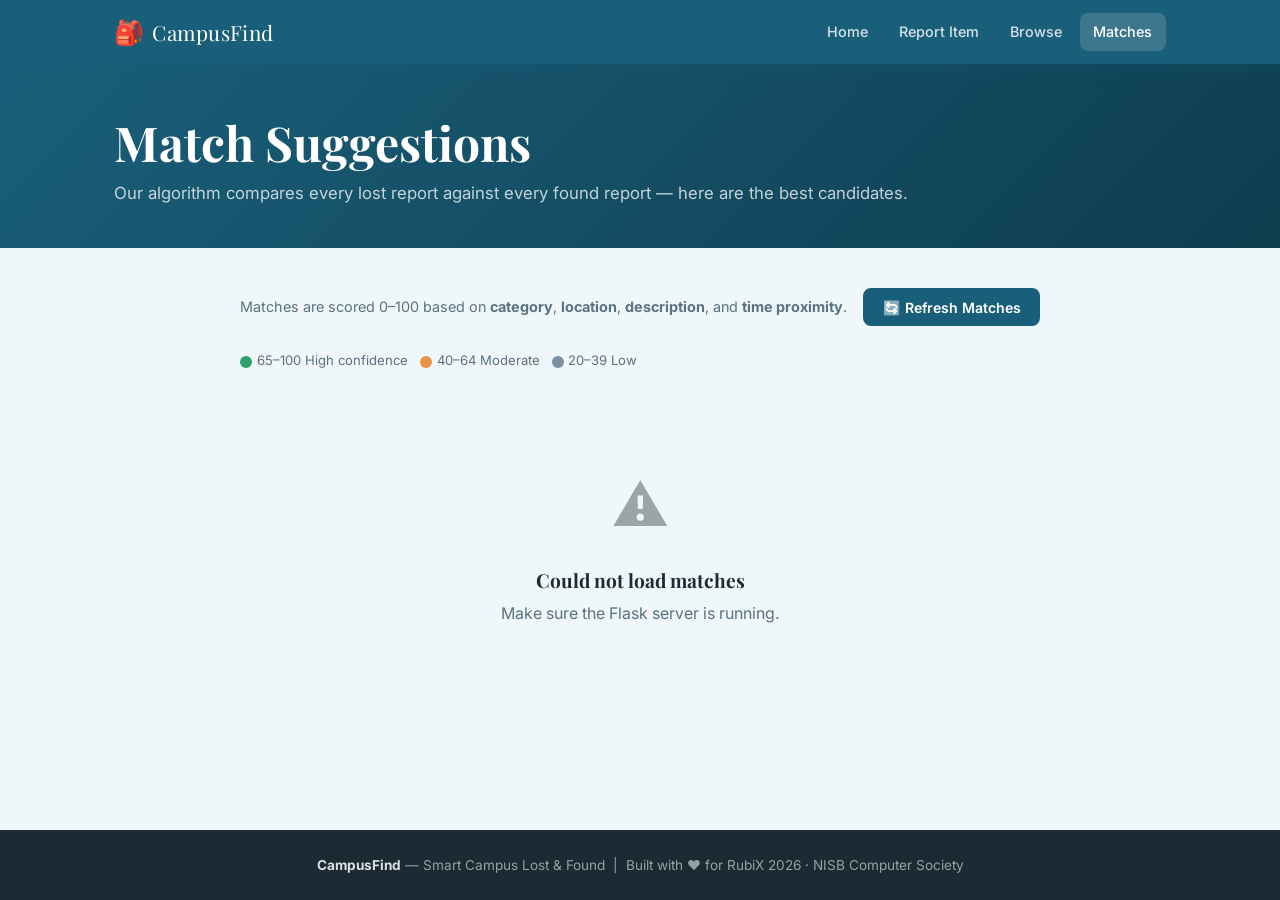
==== frontend/match.html @ 5a37fb2c "Initial commit - Campus Lost and Found" ====
<!DOCTYPE html>
<html lang="en">
<head>
  <meta charset="UTF-8">
  <meta name="viewport" content="width=device-width, initial-scale=1.0">
  <meta name="description" content="View intelligent match suggestions pairing lost and found items on campus.">
  <title>Match Suggestions — CampusFind</title>
  <link rel="stylesheet" href="style.css">
</head>
<body>

  <nav class="nav" role="navigation" aria-label="Main navigation">
    <div class="nav__inner">
      <a href="index.html" class="nav__logo"><span>🎒</span> CampusFind</a>
      <div class="nav__links">
        <a href="index.html">Home</a>
        <a href="report.html">Report Item</a>
        <a href="reports.html">Browse</a>
        <a href="match.html">Matches</a>
      </div>
    </div>
  </nav>

  <div class="page-header">
    <div class="container">
      <h1>Match Suggestions</h1>
      <p>Our algorithm compares every lost report against every found report — here are the best candidates.</p>
    </div>
  </div>

  <main class="container">

    <div style="display:flex;align-items:center;justify-content:space-between;flex-wrap:wrap;gap:1rem;margin-bottom:1.5rem">
      <p style="margin:0;color:var(--clr-muted);font-size:.9rem">
        Matches are scored 0–100 based on <strong>category</strong>, <strong>location</strong>,
        <strong>description</strong>, and <strong>time proximity</strong>.
      </p>
      <button class="btn btn-secondary" id="refresh-matches-btn" style="font-size:.88rem;padding:.55rem 1.1rem">
        🔄 Refresh Matches
      </button>
    </div>

    <!-- Score legend -->
    <div style="display:flex;gap:.75rem;flex-wrap:wrap;margin-bottom:1.5rem;font-size:.82rem;color:var(--clr-muted)">
      <span><span style="display:inline-block;width:12px;height:12px;border-radius:50%;background:#2e9e6e;vertical-align:middle;margin-right:.3rem"></span>65–100 High confidence</span>
      <span><span style="display:inline-block;width:12px;height:12px;border-radius:50%;background:#e8934a;vertical-align:middle;margin-right:.3rem"></span>40–64 Moderate</span>
      <span><span style="display:inline-block;width:12px;height:12px;border-radius:50%;background:#7a8fa0;vertical-align:middle;margin-right:.3rem"></span>20–39 Low</span>
    </div>

    <div class="grid-2" id="matches-grid" aria-live="polite">
      <!-- Populated by script.js -->
    </div>

  </main>


  <footer>
    <strong>CampusFind</strong> — Smart Campus Lost &amp; Found &nbsp;|&nbsp;
    Built with ❤️ for RubiX 2026 · NISB Computer Society
  </footer>
  <script src="script.js"></script>
</body>
</html>
---- frontend/style.css ----
/* ==========================================================================
   Smart Campus Lost & Found — Global Stylesheet
   Team Member 2 — Frontend
   --------------------------------------------------------------------------
   Color palette:
     Deep Teal      #1a5f7a  (primary brand)
     Mid Teal       #2d8ba5  (hover / active)
     Warm Amber     #e8934a  (accent / highlight)
     Soft Cream     #fef8f0  (page background)
     Dark Ink       #1c2b33  (headings / dark text)
     Muted Slate    #5a7282  (body text / secondary)
     Card White     #ffffff
     Border Grey    #dde6ea

   Fonts:
     Headings → "Playfair Display" (elegant serif — feels authoritative)
     Body     → "Inter" (clean, modern sans-serif — very readable)
   ========================================================================== */

@import url('https://fonts.googleapis.com/css2?family=Playfair+Display:wght@600;700&family=Inter:wght@300;400;500;600&display=swap');

/* ── CSS Custom Properties (design tokens) ─────────────────────────────── */
:root {
  --clr-primary:    #1a5f7a;
  --clr-primary-h:  #2d8ba5;
  --clr-accent:     #e8934a;
  --clr-accent-h:   #d97d33;
  --clr-bg:         #f0f7fa;
  --clr-card:       #ffffff;
  --clr-ink:        #1c2b33;
  --clr-muted:      #5a7282;
  --clr-border:     #dde6ea;
  --clr-lost:       #d94f4f;
  --clr-found:      #2e9e6e;
  --clr-lost-bg:    #fff0f0;
  --clr-found-bg:   #f0fff8;

  --font-head: 'Playfair Display', Georgia, serif;
  --font-body: 'Inter', system-ui, sans-serif;

  --radius-sm: 8px;
  --radius-md: 14px;
  --radius-lg: 22px;

  --shadow-sm:  0 2px 8px rgba(26,95,122,.08);
  --shadow-md:  0 6px 24px rgba(26,95,122,.12);
  --shadow-lg:  0 16px 48px rgba(26,95,122,.18);

  --transition: .25s cubic-bezier(.4,0,.2,1);
}

/* ── Reset & Base ───────────────────────────────────────────────────────── */
*, *::before, *::after { box-sizing: border-box; margin: 0; padding: 0; }

html { scroll-behavior: smooth; font-size: 16px; }

body {
  font-family: var(--font-body);
  background: var(--clr-bg);
  color: var(--clr-ink);
  line-height: 1.65;
  min-height: 100vh;
  display: flex;
  flex-direction: column;
}

img { max-width: 100%; display: block; }
a   { color: var(--clr-primary); text-decoration: none; }
a:hover { color: var(--clr-primary-h); }

/* ── Typography ─────────────────────────────────────────────────────────── */
h1, h2, h3, h4 { font-family: var(--font-head); line-height: 1.25; }
h1 { font-size: clamp(2rem, 4vw, 3rem);   color: var(--clr-ink); }
h2 { font-size: clamp(1.4rem, 3vw, 2rem); color: var(--clr-ink); }
h3 { font-size: 1.2rem; }
p  { color: var(--clr-muted); }

/* ── Layout Helpers ─────────────────────────────────────────────────────── */
.container { max-width: 1100px; margin: 0 auto; padding: 0 1.5rem; }
.flex      { display: flex; align-items: center; }
.grid-2    { display: grid; grid-template-columns: repeat(auto-fit, minmax(320px, 1fr)); gap: 1.5rem; }
.mt-1  { margin-top: .5rem; }
.mt-2  { margin-top: 1rem; }
.mt-3  { margin-top: 1.5rem; }
.mt-4  { margin-top: 2rem; }
.mb-1  { margin-bottom: .5rem; }
.mb-2  { margin-bottom: 1rem; }
.text-center { text-align: center; }

/* ── Navigation ─────────────────────────────────────────────────────────── */
.nav {
  background: var(--clr-primary);
  box-shadow: 0 2px 16px rgba(26,95,122,.3);
  position: sticky; top: 0; z-index: 100;
}
.nav__inner {
  display: flex; align-items: center; justify-content: space-between;
  height: 64px; padding: 0 1.5rem;
  max-width: 1100px; margin: 0 auto;
}
.nav__logo {
  font-family: var(--font-head);
  font-size: 1.3rem;
  color: #fff;
  display: flex; align-items: center; gap: .5rem;
  letter-spacing: .02em;
}
.nav__logo span { font-size: 1.5rem; }
.nav__links { display: flex; gap: .25rem; }
.nav__links a {
  color: rgba(255,255,255,.82);
  font-size: .9rem;
  font-weight: 500;
  padding: .45rem .85rem;
  border-radius: var(--radius-sm);
  transition: background var(--transition), color var(--transition);
}
.nav__links a:hover,
.nav__links a.active {
  background: rgba(255,255,255,.15);
  color: #fff;
}

/* ── Hero Section ───────────────────────────────────────────────────────── */
.hero {
  background: linear-gradient(135deg, var(--clr-primary) 0%, #0e3d4f 100%);
  color: #fff;
  padding: 5rem 1.5rem;
  text-align: center;
  position: relative;
  overflow: hidden;
}
.hero::before {
  content: "";
  position: absolute; inset: 0;
  background: url("data:image/svg+xml,%3Csvg width='60' height='60' viewBox='0 0 60 60' xmlns='http://www.w3.org/2000/svg'%3E%3Cg fill='none' fill-rule='evenodd'%3E%3Cg fill='%23ffffff' fill-opacity='0.04'%3E%3Cpath d='M36 34v-4h-2v4h-4v2h4v4h2v-4h4v-2h-4zm0-30V0h-2v4h-4v2h4v4h2V6h4V4h-4zM6 34v-4H4v4H0v2h4v4h2v-4h4v-2H6zM6 4V0H4v4H0v2h4v4h2V6h4V4H6z'/%3E%3C/g%3E%3C/g%3E%3C/svg%3E");
}
.hero__content { position: relative; max-width: 680px; margin: 0 auto; }
.hero h1 { color: #fff; font-size: clamp(2.2rem, 5vw, 3.5rem); margin-bottom: 1rem; }
.hero p  { color: rgba(255,255,255,.8); font-size: 1.15rem; margin-bottom: 2rem; }
.hero__cta {
  display: flex; gap: 1rem; justify-content: center; flex-wrap: wrap;
}

/* ── Buttons ────────────────────────────────────────────────────────────── */
.btn {
  display: inline-flex; align-items: center; gap: .5rem;
  padding: .75rem 1.75rem;
  border-radius: var(--radius-sm);
  border: 2px solid transparent;
  font-family: var(--font-body);
  font-size: .95rem;
  font-weight: 600;
  cursor: pointer;
  transition: all var(--transition);
  position: relative; overflow: hidden;
}
.btn::after {
  content: "";
  position: absolute; inset: 0;
  background: rgba(255,255,255,.12);
  opacity: 0;
  transition: opacity var(--transition);
}
.btn:hover::after { opacity: 1; }

.btn-primary {
  background: var(--clr-accent);
  color: #fff;
  border-color: var(--clr-accent);
  box-shadow: 0 4px 16px rgba(232,147,74,.35);
}
.btn-primary:hover {
  background: var(--clr-accent-h);
  border-color: var(--clr-accent-h);
  transform: translateY(-2px);
  box-shadow: 0 8px 24px rgba(232,147,74,.45);
}

.btn-outline {
  background: transparent;
  color: #fff;
  border-color: rgba(255,255,255,.6);
}
.btn-outline:hover {
  background: rgba(255,255,255,.12);
  border-color: #fff;
  transform: translateY(-2px);
}

.btn-secondary {
  background: var(--clr-primary);
  color: #fff;
  border-color: var(--clr-primary);
}
.btn-secondary:hover {
  background: var(--clr-primary-h);
  border-color: var(--clr-primary-h);
  transform: translateY(-2px);
}

.btn-danger {
  background: var(--clr-lost);
  color: #fff;
  border-color: var(--clr-lost);
}
.btn-danger:hover { background: #c44040; transform: translateY(-2px); }

.btn-success {
  background: var(--clr-found);
  color: #fff;
  border-color: var(--clr-found);
}
.btn-success:hover { background: #267e58; transform: translateY(-2px); }

.btn:disabled {
  opacity: .55; cursor: not-allowed; transform: none !important;
}

/* Loading spinner inside button */
.btn .spinner {
  width: 16px; height: 16px;
  border: 2px solid rgba(255,255,255,.4);
  border-top-color: #fff;
  border-radius: 50%;
  animation: spin .7s linear infinite;
  display: none;
}
.btn.loading .spinner { display: inline-block; }
.btn.loading .btn-text { opacity: .5; }

/* ── Cards ──────────────────────────────────────────────────────────────── */
.card {
  background: var(--clr-card);
  border-radius: var(--radius-md);
  box-shadow: var(--shadow-sm);
  border: 1px solid var(--clr-border);
  overflow: hidden;
  transition: box-shadow var(--transition), transform var(--transition);
}
.card:hover {
  box-shadow: var(--shadow-md);
  transform: translateY(-3px);
}
.card__img {
  width: 100%; height: 180px;
  object-fit: cover;
  background: var(--clr-bg);
}
.card__img-placeholder {
  width: 100%; height: 180px;
  background: linear-gradient(135deg, #e8f4f8 0%, #d0e8f0 100%);
  display: flex; flex-direction: column;
  align-items: center; justify-content: center;
  gap: .5rem;
  color: var(--clr-muted);
  font-size: .9rem;
}
.card__img-placeholder .icon { font-size: 2.5rem; opacity: .5; }
.card__body { padding: 1.25rem; }
.card__tag {
  display: inline-flex; align-items: center; gap: .3rem;
  font-size: .75rem; font-weight: 600; letter-spacing: .06em;
  text-transform: uppercase;
  padding: .25rem .65rem;
  border-radius: 99px;
  margin-bottom: .75rem;
}
.card__tag.lost  { background: var(--clr-lost-bg);  color: var(--clr-lost);  }
.card__tag.found { background: var(--clr-found-bg); color: var(--clr-found); }

.card__title { font-size: 1.05rem; margin-bottom: .35rem; color: var(--clr-ink); }
.card__meta {
  display: flex; flex-direction: column; gap: .3rem;
  font-size: .83rem; color: var(--clr-muted); margin-top: .5rem;
}
.card__meta span { display: flex; align-items: center; gap: .4rem; }

/* Fade-in / slide-up for report cards */
@keyframes cardReveal {
  from { opacity: 0; transform: translateY(22px); }
  to   { opacity: 1; transform: translateY(0); }
}
.card-anim {
  opacity: 0;
  animation: cardReveal .45s ease forwards;
}

/* ── Page Header ────────────────────────────────────────────────────────── */
.page-header {
  background: linear-gradient(135deg, var(--clr-primary) 0%, #0e3d4f 100%);
  color: #fff;
  padding: 3rem 1.5rem 2.5rem;
  margin-bottom: 2.5rem;
}
.page-header h1 { color: #fff; margin-bottom: .5rem; }
.page-header p  { color: rgba(255,255,255,.75); font-size: 1.05rem; margin: 0; }

/* ── Form ───────────────────────────────────────────────────────────────── */
.form-card {
  background: var(--clr-card);
  border-radius: var(--radius-lg);
  box-shadow: var(--shadow-md);
  padding: 2.5rem;
  max-width: 720px;
  margin: 0 auto 3rem;
}

.form-row    { display: grid; gap: 1.25rem; margin-bottom: 1.25rem; }
.form-row-2  { grid-template-columns: 1fr 1fr; }
@media (max-width: 600px) { .form-row-2 { grid-template-columns: 1fr; } }

.form-group { display: flex; flex-direction: column; gap: .4rem; }

label {
  font-size: .85rem;
  font-weight: 600;
  color: var(--clr-ink);
  letter-spacing: .03em;
}

input[type="text"],
input[type="datetime-local"],
input[type="file"],
select,
textarea {
  font-family: var(--font-body);
  font-size: .95rem;
  color: var(--clr-ink);
  background: #fff;
  border: 1.5px solid var(--clr-border);
  border-radius: var(--radius-sm);
  padding: .7rem 1rem;
  width: 100%;
  transition: border-color var(--transition), box-shadow var(--transition);
  outline: none;
}
input:focus, select:focus, textarea:focus {
  border-color: var(--clr-primary);
  box-shadow: 0 0 0 3px rgba(26,95,122,.12);
}
textarea { resize: vertical; min-height: 110px; }

/* Type toggle (Lost / Found radio tabs) */
.type-toggle {
  display: flex; gap: .75rem;
  background: var(--clr-bg);
  border-radius: var(--radius-md);
  padding: .4rem;
  margin-bottom: 1.25rem;
}
.type-toggle label {
  flex: 1;
  display: flex; align-items: center; justify-content: center; gap: .5rem;
  padding: .7rem;
  border-radius: var(--radius-sm);
  cursor: pointer;
  font-size: .95rem;
  transition: background var(--transition), color var(--transition), box-shadow var(--transition);
  color: var(--clr-muted);
  letter-spacing: 0;
}
.type-toggle input[type="radio"] { display: none; }
.type-toggle input:checked + label.toggle-lost {
  background: var(--clr-lost);
  color: #fff;
  box-shadow: 0 4px 12px rgba(217,79,79,.3);
}
.type-toggle input:checked + label.toggle-found {
  background: var(--clr-found);
  color: #fff;
  box-shadow: 0 4px 12px rgba(46,158,110,.3);
}

/* Image upload preview */
.upload-area {
  border: 2px dashed var(--clr-border);
  border-radius: var(--radius-md);
  padding: 1.5rem;
  text-align: center;
  cursor: pointer;
  transition: border-color var(--transition), background var(--transition);
}
.upload-area:hover, .upload-area.drag-over {
  border-color: var(--clr-primary);
  background: rgba(26,95,122,.04);
}
.upload-area .upload-icon { font-size: 2rem; margin-bottom: .5rem; }
.upload-preview {
  width: 100%; max-height: 200px; object-fit: cover;
  border-radius: var(--radius-sm); display: none; margin-top: .75rem;
}

/* Success toast */
.toast {
  position: fixed; bottom: 2rem; right: 2rem;
  background: var(--clr-found);
  color: #fff;
  padding: 1rem 1.5rem;
  border-radius: var(--radius-md);
  box-shadow: var(--shadow-md);
  font-weight: 600;
  display: flex; align-items: center; gap: .6rem;
  transform: translateY(6rem);
  opacity: 0;
  transition: all .4s cubic-bezier(.4,0,.2,1);
  z-index: 999;
}
.toast.show { transform: translateY(0); opacity: 1; }
.toast.error { background: var(--clr-lost); }

/* ── Filter Bar (Browse page) ───────────────────────────────────────────── */
.filter-bar {
  display: flex; align-items: center; gap: 1rem; flex-wrap: wrap;
  background: var(--clr-card);
  border: 1px solid var(--clr-border);
  border-radius: var(--radius-md);
  padding: 1rem 1.25rem;
  margin-bottom: 1.75rem;
  box-shadow: var(--shadow-sm);
}
.filter-bar label { font-size: .85rem; font-weight: 600; white-space: nowrap; }
.filter-bar select {
  width: auto;
  padding: .5rem .9rem;
  font-size: .9rem;
}
.filter-chip {
  padding: .45rem .9rem;
  border-radius: 99px;
  border: 1.5px solid var(--clr-border);
  background: #fff;
  font-size: .85rem;
  font-weight: 500;
  cursor: pointer;
  transition: all var(--transition);
  color: var(--clr-muted);
}
.filter-chip:hover   { border-color: var(--clr-primary); color: var(--clr-primary); }
.filter-chip.active  { background: var(--clr-primary); color: #fff; border-color: var(--clr-primary); }
.filter-chip.lost    { border-color: var(--clr-lost);  }
.filter-chip.lost.active  { background: var(--clr-lost);  border-color: var(--clr-lost);  color: #fff; }
.filter-chip.found   { border-color: var(--clr-found); }
.filter-chip.found.active { background: var(--clr-found); border-color: var(--clr-found); color: #fff; }

/* ── Match Cards ────────────────────────────────────────────────────────── */
.match-card {
  background: var(--clr-card);
  border-radius: var(--radius-md);
  box-shadow: var(--shadow-sm);
  border: 1px solid var(--clr-border);
  padding: 1.5rem;
  transition: box-shadow var(--transition), transform var(--transition);
}
.match-card:hover { box-shadow: var(--shadow-md); transform: translateY(-2px); }

.match-score-ring {
  width: 64px; height: 64px;
  border-radius: 50%;
  display: flex; flex-direction: column;
  align-items: center; justify-content: center;
  font-weight: 700;
  font-size: 1.1rem;
  color: #fff;
  flex-shrink: 0;
}
.match-score-ring.high   { background: linear-gradient(135deg, #2e9e6e, #1a7a52); }
.match-score-ring.medium { background: linear-gradient(135deg, #e8934a, #c97a30); }
.match-score-ring.low    { background: linear-gradient(135deg, #7a8fa0, #5a7282); }

.match-pair {
  display: flex; gap: 1rem; align-items: center; flex: 1; min-width: 0;
}
.match-item-box {
  flex: 1;
  border-radius: var(--radius-sm);
  padding: .75rem 1rem;
}
.match-item-box.lost  { background: var(--clr-lost-bg);  border-left: 3px solid var(--clr-lost);  }
.match-item-box.found { background: var(--clr-found-bg); border-left: 3px solid var(--clr-found); }
.match-arrow { font-size: 1.4rem; color: var(--clr-muted); flex-shrink: 0; }

/* ── Match Detail Page ──────────────────────────────────────────────────── */
.match-detail {
  max-width: 860px; margin: 0 auto 3rem;
  display: flex; flex-direction: column; gap: 1.5rem;
}

/* Score meter (animated progress bar) */
.score-meter {
  background: var(--clr-card);
  border-radius: var(--radius-md);
  box-shadow: var(--shadow-sm);
  border: 1px solid var(--clr-border);
  padding: 2rem;
  text-align: center;
}
.score-meter__label { font-size: .85rem; font-weight: 600; color: var(--clr-muted); text-transform: uppercase; letter-spacing: .08em; margin-bottom: .75rem; }
.score-meter__number {
  font-family: var(--font-head);
  font-size: 4.5rem;
  line-height: 1;
  color: var(--clr-primary);
  margin-bottom: 1rem;
}
.score-bar-track {
  height: 14px;
  background: var(--clr-bg);
  border-radius: 99px;
  overflow: hidden;
}
.score-bar-fill {
  height: 100%;
  border-radius: 99px;
  width: 0;  /* Starts at 0; JS animates to actual score% */
  transition: width 1.2s cubic-bezier(.4,0,.2,1);
}
.score-bar-fill.high   { background: linear-gradient(90deg, #2e9e6e, #56c99a); }
.score-bar-fill.medium { background: linear-gradient(90deg, #e8934a, #f0b072); }
.score-bar-fill.low    { background: linear-gradient(90deg, #7a8fa0, #a0b5c2); }

/* Reasons pills */
.reasons-list { display: flex; flex-wrap: wrap; gap: .5rem; justify-content: center; margin-top: 1rem; }
.reason-pill {
  background: rgba(26,95,122,.08);
  color: var(--clr-primary);
  border: 1px solid rgba(26,95,122,.18);
  border-radius: 99px;
  padding: .35rem .85rem;
  font-size: .82rem;
  font-weight: 500;
}

/* Side-by-side item comparison */
.comparison-grid {
  display: grid;
  grid-template-columns: 1fr auto 1fr;
  gap: 1rem;
  align-items: start;
}
@media (max-width: 640px) {
  .comparison-grid { grid-template-columns: 1fr; }
  .comparison-vs   { display: none; }
}
.comparison-vs {
  display: flex; align-items: center; justify-content: center;
  width: 48px; height: 48px; margin-top: 80px;
  background: var(--clr-primary);
  color: #fff;
  border-radius: 50%;
  font-weight: 700;
  font-size: .9rem;
  flex-shrink: 0;
}
.comparison-box {
  background: var(--clr-card);
  border-radius: var(--radius-md);
  box-shadow: var(--shadow-sm);
  border: 1px solid var(--clr-border);
  overflow: hidden;
}
.comparison-box__header {
  padding: 1rem 1.25rem .75rem;
}
.comparison-box__header.lost  { background: var(--clr-lost-bg);  }
.comparison-box__header.found { background: var(--clr-found-bg); }
.comparison-box__img { width: 100%; height: 200px; object-fit: cover; background: var(--clr-bg); }
.comparison-box__body { padding: 1.25rem; }
.comparison-box__field { margin-bottom: .75rem; }
.comparison-box__field .field-label {
  font-size: .75rem; font-weight: 700;
  color: var(--clr-muted); text-transform: uppercase; letter-spacing: .08em;
  margin-bottom: .2rem;
}
.comparison-box__field .field-value { font-size: .95rem; color: var(--clr-ink); }

/* Action buttons row */
.action-row {
  display: flex; gap: 1rem; justify-content: center; flex-wrap: wrap;
  padding: 1.5rem;
  background: var(--clr-card);
  border-radius: var(--radius-md);
  box-shadow: var(--shadow-sm);
  border: 1px solid var(--clr-border);
}

/* Status badge */
.status-badge {
  display: inline-flex; align-items: center; gap: .4rem;
  font-size: .8rem; font-weight: 700; letter-spacing: .06em; text-transform: uppercase;
  padding: .3rem .8rem;
  border-radius: 99px;
}
.status-badge.pending  { background: #fff9ec; color: #c67c00; border: 1px solid #f0d98a; }
.status-badge.verified { background: var(--clr-found-bg); color: var(--clr-found); border: 1px solid #a7e7cc; }
.status-badge.rejected { background: var(--clr-lost-bg);  color: var(--clr-lost);  border: 1px solid #f5c0c0; }

/* ── Stats strip (home page) ────────────────────────────────────────────── */
.stats-strip {
  display: flex; gap: 1.5rem; flex-wrap: wrap;
  justify-content: center;
  padding: 2rem 1.5rem;
  background: var(--clr-card);
  border-bottom: 1px solid var(--clr-border);
}
.stat-item { text-align: center; }
.stat-item__num {
  font-family: var(--font-head);
  font-size: 2.2rem;
  color: var(--clr-primary);
  line-height: 1;
}
.stat-item__lbl { font-size: .8rem; color: var(--clr-muted); font-weight: 500; margin-top: .2rem; }

/* ── How It Works section ───────────────────────────────────────────────── */
.how-section {
  padding: 4rem 1.5rem;
  background: var(--clr-bg);
}
.how-section h2 { text-align: center; margin-bottom: .5rem; }
.how-section > .sub { text-align: center; margin-bottom: 2.5rem; }

.steps-grid {
  display: grid;
  grid-template-columns: repeat(auto-fit, minmax(220px, 1fr));
  gap: 1.5rem;
  max-width: 1100px;
  margin: 0 auto;
}
.step-card {
  background: var(--clr-card);
  border-radius: var(--radius-md);
  padding: 1.75rem 1.5rem;
  box-shadow: var(--shadow-sm);
  border: 1px solid var(--clr-border);
  text-align: center;
  transition: transform var(--transition), box-shadow var(--transition);
}
.step-card:hover { transform: translateY(-4px); box-shadow: var(--shadow-md); }
.step-card__icon {
  width: 60px; height: 60px;
  border-radius: 50%;
  background: linear-gradient(135deg, var(--clr-primary), #2d8ba5);
  color: #fff;
  font-size: 1.6rem;
  display: flex; align-items: center; justify-content: center;
  margin: 0 auto 1rem;
}
.step-card h3 { font-size: 1rem; margin-bottom: .5rem; color: var(--clr-ink); }
.step-card p  { font-size: .88rem; }

/* ── Empty state ────────────────────────────────────────────────────────── */
.empty-state {
  text-align: center;
  padding: 4rem 1rem;
  grid-column: 1 / -1;
}
.empty-state__icon { font-size: 3.5rem; margin-bottom: 1rem; opacity: .4; }
.empty-state h3 { margin-bottom: .5rem; }

/* ── Footer ─────────────────────────────────────────────────────────────── */
footer {
  background: var(--clr-ink);
  color: rgba(255,255,255,.55);
  text-align: center;
  padding: 1.5rem;
  font-size: .85rem;
  margin-top: auto;
}
footer strong { color: rgba(255,255,255,.85); }

/* ── Loading skeleton ───────────────────────────────────────────────────── */
@keyframes shimmer {
  from { background-position: -400px 0; }
  to   { background-position:  400px 0; }
}
.skeleton {
  background: linear-gradient(90deg, #e8edf0 25%, #f5f7f9 50%, #e8edf0 75%);
  background-size: 800px 100%;
  animation: shimmer 1.4s infinite;
  border-radius: var(--radius-sm);
}

/* ── Spinner ─────────────────────────────────────────────────────────────── */
@keyframes spin { to { transform: rotate(360deg); } }

/* ── Utility ─────────────────────────────────────────────────────────────── */
.hidden { display: none !important; }
.sr-only {
  position: absolute; width: 1px; height: 1px;
  padding: 0; margin: -1px; overflow: hidden;
  clip: rect(0,0,0,0); white-space: nowrap; border: 0;
}

/* ── Responsive tweaks ──────────────────────────────────────────────────── */
@media (max-width: 768px) {
  .nav__links { gap: 0; }
  .nav__links a { padding: .4rem .55rem; font-size: .82rem; }
  .form-card { padding: 1.5rem; }
  .match-pair { flex-direction: column; }
  .action-row { flex-direction: column; }
}
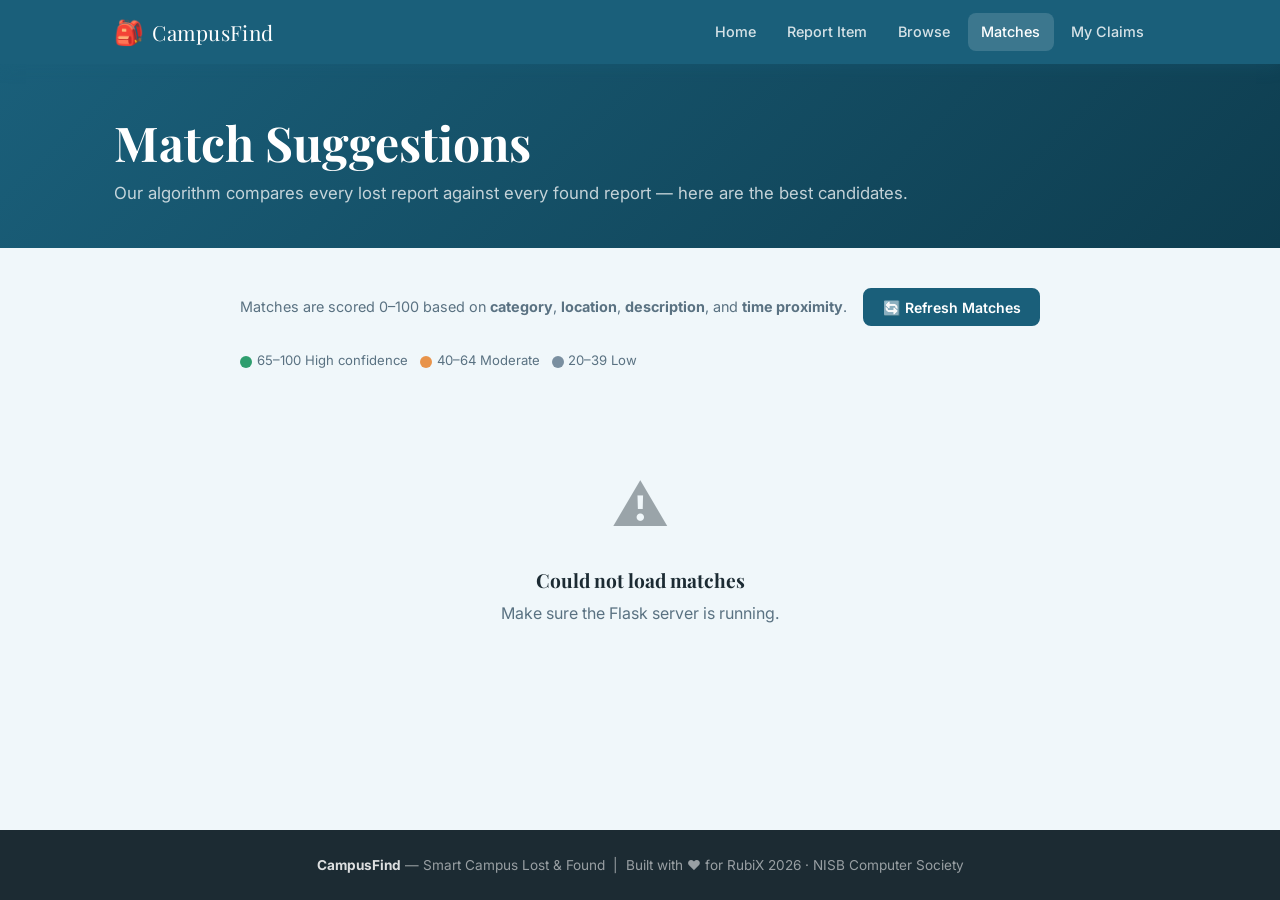
==== commit f8496767: "feat: add authentication and secure claim workflow" ====
--- a/frontend/match.html
+++ b/frontend/match.html
@@ -17,6 +17,8 @@
         <a href="report.html">Report Item</a>
         <a href="reports.html">Browse</a>
         <a href="match.html">Matches</a>
+        <a href="claims.html">My Claims</a>
+        <div class="nav__auth" id="nav-auth"></div>
       </div>
     </div>
   </nav>
--- a/frontend/style.css
+++ b/frontend/style.css
@@ -700,3 +700,243 @@
   .match-pair { flex-direction: column; }
   .action-row { flex-direction: column; }
 }
+
+/* ==========================================================================
+   AUTH — Nav bar user area
+   ========================================================================== */
+.nav__auth {
+  display: flex;
+  align-items: center;
+  gap: .5rem;
+  margin-left: .25rem;
+}
+.nav__user {
+  font-size: .85rem;
+  font-weight: 600;
+  color: var(--clr-primary);
+  white-space: nowrap;
+}
+.nav__logout-btn {
+  padding: .35rem .8rem;
+  font-size: .8rem;
+  cursor: pointer;
+  border-radius: var(--radius-sm);
+  border: 1.5px solid var(--clr-border);
+  background: transparent;
+  color: var(--clr-muted);
+  transition: background var(--transition), color var(--transition);
+}
+.nav__logout-btn:hover { background: var(--clr-primary); color: #fff; border-color: var(--clr-primary); }
+
+/* ==========================================================================
+   AUTH — Login / Register card
+   ========================================================================== */
+.auth-card {
+  max-width: 440px;
+  margin: 2.5rem auto 4rem;
+  background: var(--clr-card);
+  border: 1px solid var(--clr-border);
+  border-radius: var(--radius-lg);
+  padding: 2.5rem 2rem;
+  box-shadow: var(--shadow-md);
+}
+.auth-submit-btn {
+  width: 100%;
+  justify-content: center;
+  font-size: 1rem;
+  padding: .9rem;
+  margin-top: .5rem;
+}
+.auth-switch {
+  text-align: center;
+  margin-top: 1.5rem;
+  font-size: .9rem;
+  color: var(--clr-muted);
+}
+.auth-switch a { color: var(--clr-primary); font-weight: 600; text-decoration: none; }
+.auth-switch a:hover { text-decoration: underline; }
+
+/* ==========================================================================
+   CLAIMS — Page sections
+   ========================================================================== */
+.claims-section h2 {
+  font-size: 1.3rem;
+  margin-bottom: .25rem;
+}
+.claims-section__sub {
+  color: var(--clr-muted);
+  font-size: .9rem;
+  margin-bottom: 1.25rem;
+}
+
+/* Claim card */
+.claim-card {
+  background: var(--clr-card);
+  border: 1px solid var(--clr-border);
+  border-radius: var(--radius-md);
+  padding: 1.25rem 1.5rem;
+  margin-bottom: 1rem;
+  box-shadow: var(--shadow-sm);
+  transition: transform var(--transition), box-shadow var(--transition);
+}
+.claim-card:hover { transform: translateY(-2px); box-shadow: var(--shadow-md); }
+.claim-card__header {
+  display: flex;
+  align-items: flex-start;
+  justify-content: space-between;
+  gap: 1rem;
+}
+.claim-card__item {
+  font-weight: 700;
+  font-size: 1.05rem;
+  color: var(--clr-heading);
+}
+.claim-card__meta {
+  font-size: .83rem;
+  color: var(--clr-muted);
+  margin-top: .2rem;
+}
+.claim-card__sub {
+  font-size: .8rem;
+  color: var(--clr-muted);
+  margin-top: .5rem;
+}
+
+/* Status badges for claims */
+.claim-status-badge {
+  display: inline-block;
+  padding: .28rem .75rem;
+  border-radius: 999px;
+  font-size: .78rem;
+  font-weight: 700;
+  white-space: nowrap;
+  letter-spacing: .03em;
+}
+.claim-status--pending  { background: #fff8e1; color: #b45309; border: 1px solid #fcd34d; }
+.claim-status--verified { background: #d1fae5; color: #065f46; border: 1px solid #6ee7b7; }
+.claim-status--returned { background: #ede9fe; color: #4c1d95; border: 1px solid #c4b5fd; }
+
+/* Verify code input */
+.verify-code-input {
+  padding: .6rem .9rem;
+  border: 1.5px solid var(--clr-border);
+  border-radius: var(--radius-sm);
+  background: var(--clr-bg);
+  color: var(--clr-heading);
+  transition: border-color var(--transition);
+}
+.verify-code-input:focus {
+  outline: none;
+  border-color: var(--clr-primary);
+  box-shadow: 0 0 0 3px rgba(26,95,122,.15);
+}
+
+/* ==========================================================================
+   CLAIM CODE REVEAL BOX (shown once on match detail after claiming)
+   ========================================================================== */
+.claim-code-box {
+  background: linear-gradient(135deg, #1a1a2e, #16213e);
+  border: 1px solid #7c3aed;
+  border-radius: var(--radius-md);
+  padding: 1.5rem;
+  color: #e2e8f0;
+  text-align: center;
+  box-shadow: 0 0 24px rgba(124,58,237,.3);
+}
+.claim-code-box__title {
+  font-size: 1.15rem;
+  font-weight: 700;
+  margin-bottom: .3rem;
+  color: #a78bfa;
+}
+.claim-code-reveal {
+  font-family: 'Courier New', monospace;
+  font-size: 2rem;
+  font-weight: 700;
+  letter-spacing: .35em;
+  color: #7c3aed;
+  background: #0f0f23;
+  border: 2px dashed #7c3aed;
+  border-radius: var(--radius-sm);
+  padding: .75rem 1.5rem;
+  display: inline-block;
+  margin: .4rem 0;
+  user-select: all;
+  cursor: copy;
+}
+
+/* ==========================================================================
+   CONTACT BUTTON + CONTACT CARD
+   ========================================================================== */
+
+.btn-contact {
+  display: inline-flex;
+  align-items: center;
+  gap: .45rem;
+  padding: .45rem 1rem;
+  font-size: .85rem;
+  font-weight: 600;
+  border-radius: var(--radius-sm);
+  border: 1.5px solid #7c3aed;
+  background: transparent;
+  color: #7c3aed;
+  cursor: pointer;
+  transition: background var(--transition), color var(--transition), transform var(--transition);
+}
+.btn-contact:hover { background: #7c3aed; color: #fff; transform: translateY(-1px); }
+.btn-contact:disabled { opacity: .5; cursor: not-allowed; transform: none; }
+
+.claim-contact-row { margin-top: .75rem; }
+
+.contact-card {
+  background: linear-gradient(135deg, #1e1b4b, #2e1065);
+  border: 1px solid #7c3aed;
+  border-radius: var(--radius-md);
+  padding: 1.1rem 1.25rem;
+  margin-top: .25rem;
+  box-shadow: 0 0 18px rgba(124,58,237,.2);
+}
+.contact-card__header {
+  display: flex;
+  align-items: center;
+  gap: .5rem;
+  margin-bottom: .65rem;
+  flex-wrap: wrap;
+}
+.contact-card__icon { font-size: 1.15rem; }
+.contact-card__label { font-weight: 700; font-size: .9rem; color: #a78bfa; }
+.contact-card__privacy {
+  margin-left: auto;
+  font-size: .72rem;
+  color: #6d6aff;
+  background: rgba(109,106,255,.15);
+  border: 1px solid rgba(109,106,255,.3);
+  padding: .15rem .5rem;
+  border-radius: 999px;
+  letter-spacing: .03em;
+}
+.contact-card__name { font-size: 1.05rem; font-weight: 700; color: #e9d5ff; margin-bottom: .2rem; }
+.contact-card__info {
+  font-size: .95rem;
+  color: #c4b5fd;
+  word-break: break-all;
+  margin-bottom: .5rem;
+  font-family: 'Courier New', monospace;
+  letter-spacing: .02em;
+}
+.contact-card__item-tag {
+  font-size: .78rem;
+  color: #7c3aed;
+  background: rgba(124,58,237,.15);
+  display: inline-block;
+  padding: .2rem .6rem;
+  border-radius: 999px;
+  border: 1px solid rgba(124,58,237,.3);
+}
+
+.field-hint {
+  font-size: .78rem;
+  color: var(--clr-muted);
+  margin: .35rem 0 0;
+  line-height: 1.4;
+}
